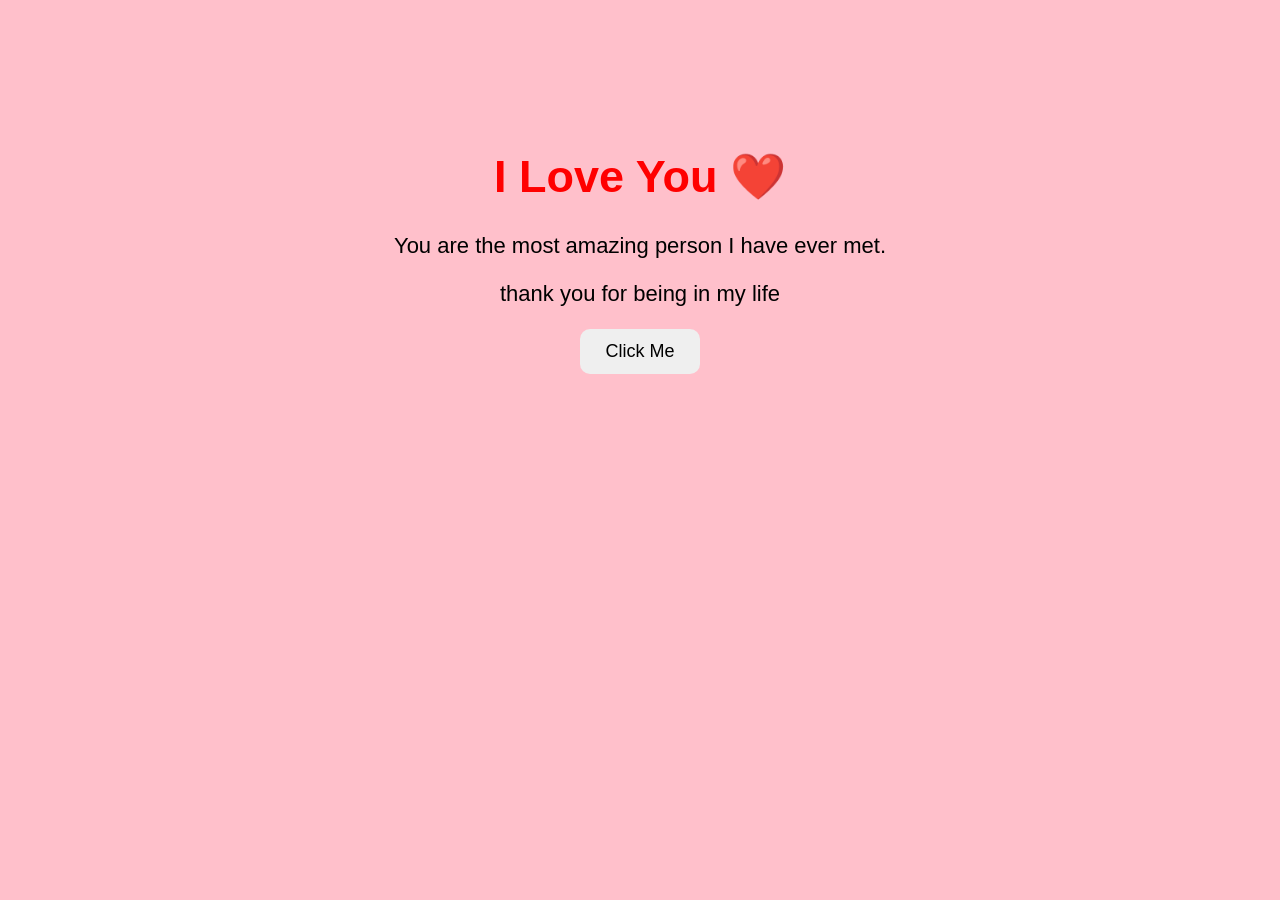
==== index.html @ c49c7eb4 "Rename love.html to index.html" ====
<!DOCTYPE html>
<html lang="en">
<head>
   <title>A Little Message For You ❤️</title>
   <style>
      body {text-align: center; font-family: Arial, sans-serif; background-color: pink; margin: 150px;}
      h1 {color: red; font-size: 45px;}
      p {font-size: 22px;}
      button {padding: 12px 25px; font-size: 18px; border:none; border-radius: 10px; cursor: pointer;}
   </style>
</head>
<body>
    <h1>I Love You ❤️</h1>
    <p>You are the most amazing person I have ever met.</p>
    <p>thank you for being in my life</p>
    <button onclick="alert('I love you more than words can express!❤️')">Click Me</button>
</body>
</html>
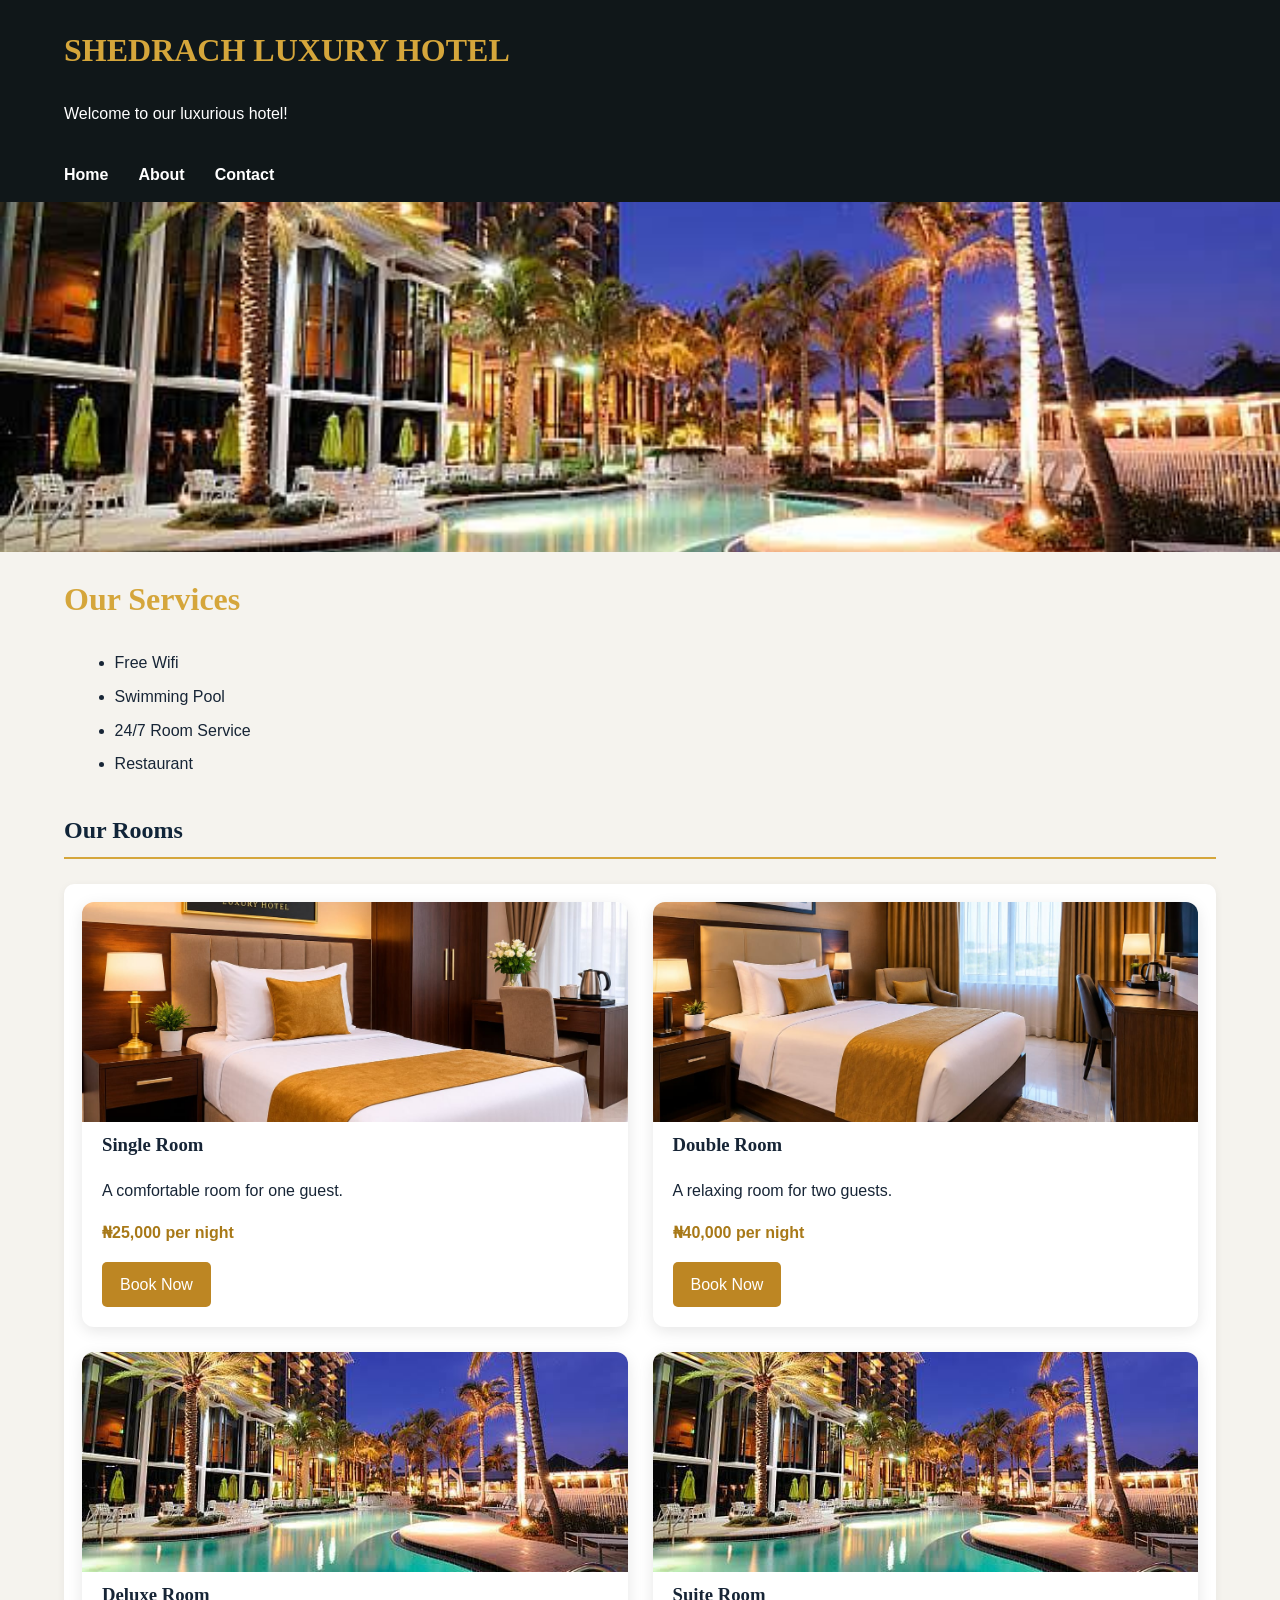
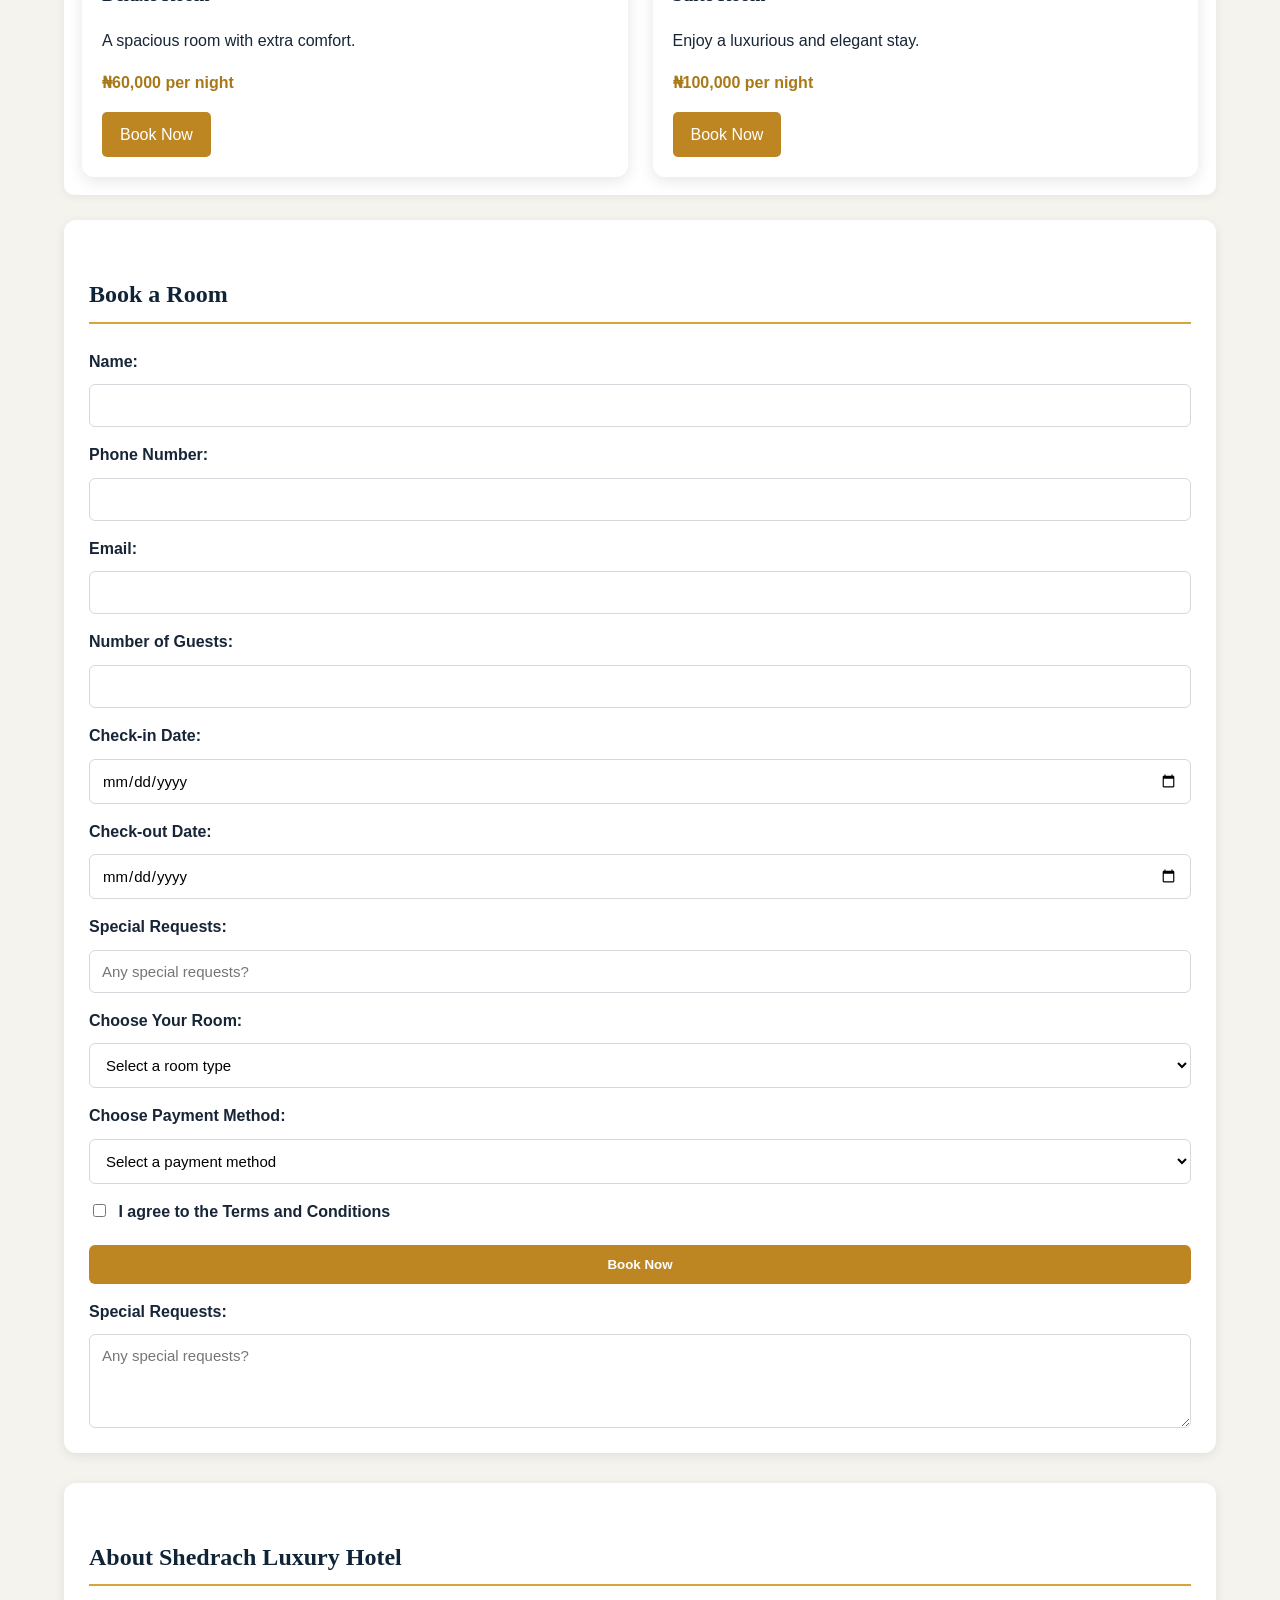
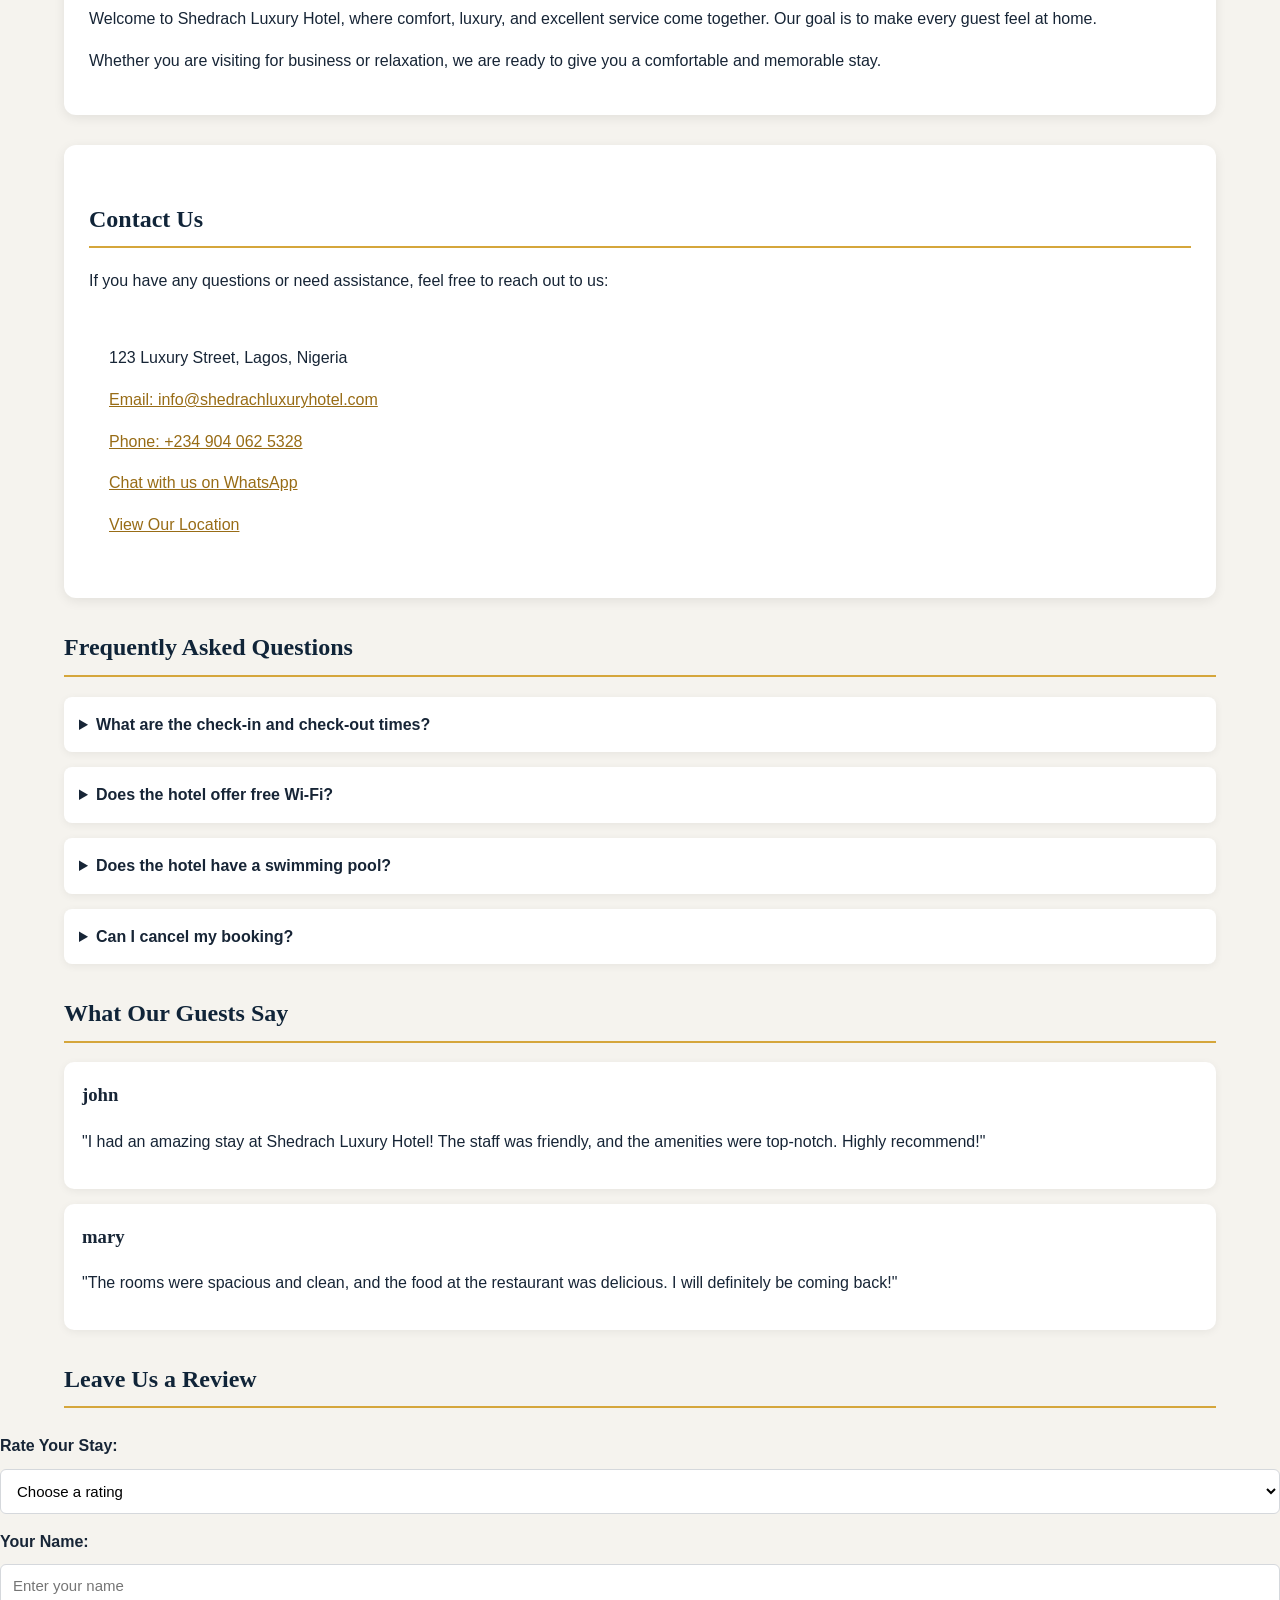
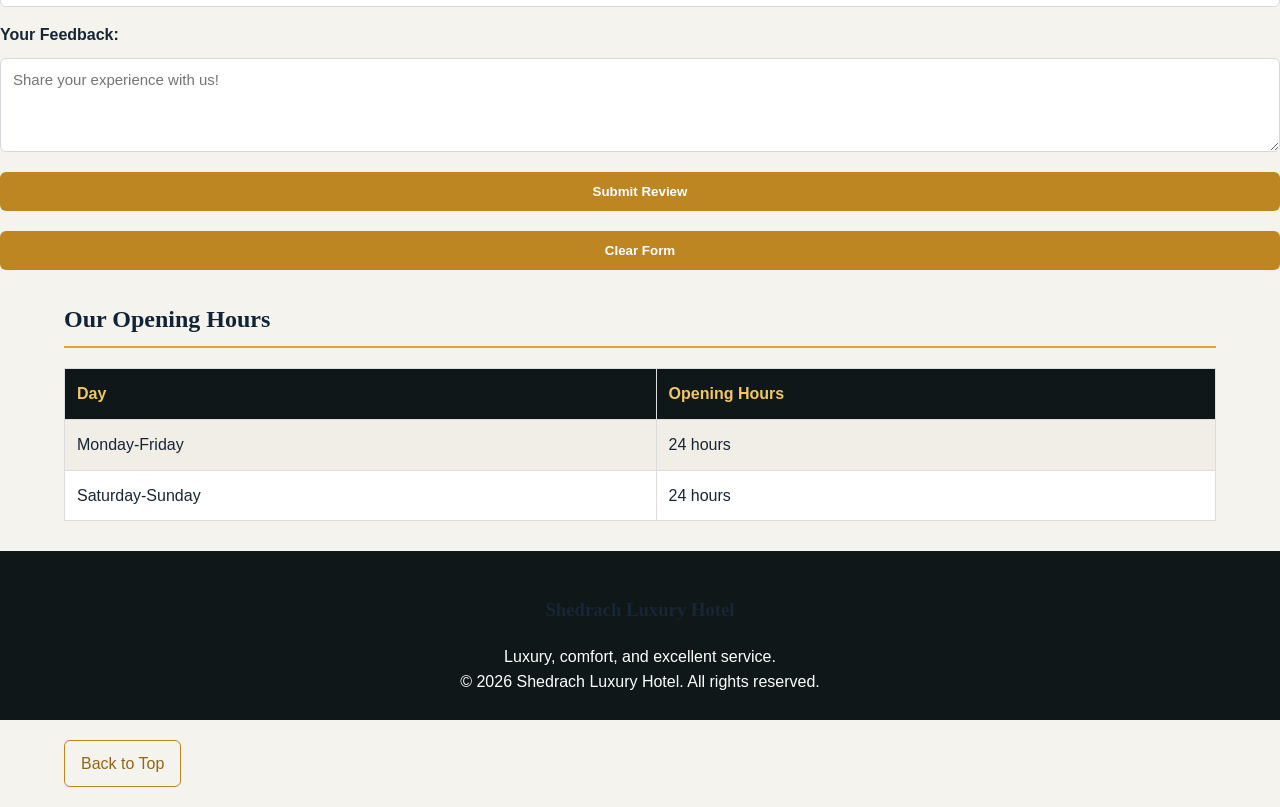
==== commit 8fbaa6a1: "Add files via upload" ====
--- a/index.html
+++ b/index.html
@@ -1,18 +1,252 @@
 <!DOCTYPE html>
 <html lang="en">
 <head>
-   <title>A Little Message For You ❤️</title>
-   <style>
-      body {text-align: center; font-family: Arial, sans-serif; background-color: pink; margin: 150px;}
-      h1 {color: red; font-size: 45px;}
-      p {font-size: 22px;}
-      button {padding: 12px 25px; font-size: 18px; border:none; border-radius: 10px; cursor: pointer;}
-   </style>
+    <title>Shedrach Luxury Hotel</title>
+    <link rel="stylesheet" href="styles.css">
 </head>
 <body>
-    <h1>I Love You ❤️</h1>
-    <p>You are the most amazing person I have ever met.</p>
-    <p>thank you for being in my life</p>
-    <button onclick="alert('I love you more than words can express!❤️')">Click Me</button>
+    <h1 id="top">SHEDRACH LUXURY HOTEL</h1>
+    <p>Welcome to our luxurious hotel!</p>
+    <nav>
+        <a href="#top">Home</a>
+        <a href="#about">About</a>
+        <a href="#contact">Contact</a>
+    </nav>
+    <img src="picture.jpeg" alt="picture" width="250" height="300"> 
+    <h1>Our Services</h1>
+    <ul>
+        <li>Free Wifi</li>
+        <li>Swimming Pool</li>
+        <li>24/7 Room Service</li>
+        <li>Restaurant</li>
+    </ul>
+    <h2>Our Rooms</h2>
+
+<div class="rooms-container">
+
+    <div class="room-card">
+        <img src="single.jpeg" alt="Single Room">
+        <h3>Single Room</h3>
+        <p>A comfortable room for one guest.</p>
+        <p class="price">₦25,000 per night</p>
+        <a href="#top">Book Now</a>
+    </div>
+
+    <div class="room-card">
+        <img src="double.jpeg" alt="Double Room">
+        <h3>Double Room</h3>
+        <p>A relaxing room for two guests.</p>
+        <p class="price">₦40,000 per night</p>
+        <a href="#top">Book Now</a>
+    </div>
+
+    <div class="room-card">
+        <img src="picture.jpeg" alt="Deluxe Room">
+        <h3>Deluxe Room</h3>
+        <p>A spacious room with extra comfort.</p>
+        <p class="price">₦60,000 per night</p>
+        <a href="#top">Book Now</a>
+    </div>
+
+    <div class="room-card">
+        <img src="picture.jpeg" alt="Suite Room">
+        <h3>Suite Room</h3>
+        <p>Enjoy a luxurious and elegant stay.</p>
+        <p class="price">₦100,000 per night</p>
+        <a href="#top">Book Now</a>
+    </div>
+
+</div>
+    <section>
+        <h2>Book a Room</h2>
+        <form onsubmit="return checkDates()">
+            <label for="name">Name:</label>
+            <input type="text" id="name" name="name" required>
+            <label for="phone">Phone Number:</label>
+            <input type="tel" id="phone" name="phone" maxlength="11" required>
+            <label for="email">Email:</label>
+            <input type="email" id="email" name="email" required>
+            <label for="guests">Number of Guests:</label>
+            <input type="number" id="guests" name="guests" min="1" max="10" required>
+            <label for="checkin">Check-in Date:</label>
+            <input type="date" id="checkin" name="checkin" min="2026-10-10" required>
+            <label for="checkout">Check-out Date:</label>
+            <input type="date" id="checkout" name="checkout" required>
+            <label for="message">Special Requests:</label>
+            <input type="text" id="message" name="message" placeholder="Any special requests?">
+            <label for="room">Choose Your Room:</label>
+            <select id="room" name="room" required>
+                <option value="">Select a room type</option>
+                <option value="single">Single Room</option>
+                <option value="double">Double Room</option>
+                <option value="deluxe">Deluxe Room</option>
+                <option value="suite">Suite Room</option>
+            </select>
+            <label for="payment">Choose Payment Method:</label>
+            <select id="payment" name="payment" required>
+                <option value="">Select a payment method</option>
+              <option value="credit">Credit Card</option>
+                <option value="debit">Debit Card</option>
+                <option value="cash">Cash</option>
+            </select>
+            <label for="Terms and Conditions">
+                <input type="checkbox" id="terms" name="terms" required>
+                I agree to the Terms and Conditions
+            </label>
+            <button type="submit">Book Now</button>
+            <label for="requests">Special Requests:</label>
+            <textarea id="requests" name="requests" rows="4" cols="50" placeholder="Any special requests?"></textarea>
+        </form>
+    </section>
+    <section id="about">
+    <h2>About Shedrach Luxury Hotel</h2>
+ <p>
+        Welcome to Shedrach Luxury Hotel, where comfort,
+        luxury, and excellent service come together.
+        Our goal is to make every guest feel at home.
+    </p>
+    <p>
+        Whether you are visiting for business or relaxation,
+        we are ready to give you a comfortable and memorable stay.
+    </p>
+</section>
+    </section>
+
+<section id="contact">
+    <h2>Contact Us</h2>
+
+    <p>If you have any questions or need assistance, feel free to reach out to us:</p>
+
+    <address>
+        <p>123 Luxury Street, Lagos, Nigeria</p>
+
+        <p>
+            <a href="mailto:info@shedrachluxuryhotel.com">
+                Email: info@shedrachluxuryhotel.com
+            </a>
+        </p>
+
+        <p>
+            <a href="tel:+2349040625328">
+                Phone: +234 904 062 5328
+            </a>
+        </p>
+
+        <p>
+            <a href="https://wa.me/2349040625328" target="_blank">
+                Chat with us on WhatsApp
+            </a>
+        </p>
+
+        <p>
+            <a href="https://www.google.com/maps" target="_blank">
+                View Our Location
+            </a>
+        </p>
+    </address>
+</section>
+    <h2>Frequently Asked Questions</h2>
+
+<details>
+    <summary>What are the check-in and check-out times?</summary>
+    <p>Check-in starts at 3:00 PM, and check-out is by 11:00 AM.</p>
+</details>
+
+<details>
+    <summary>Does the hotel offer free Wi-Fi?</summary>
+    <p>Yes, free Wi-Fi is available for our guests.</p>
+</details>
+
+<details>
+    <summary>Does the hotel have a swimming pool?</summary>
+    <p>Yes, guests can enjoy our swimming pool.</p>
+</details>
+
+<details>
+    <summary>Can I cancel my booking?</summary>
+    <p>Please contact our hotel team for information about booking cancellations.</p>
+</details>
+    <h2>What Our Guests Say</h2>
+    <div>
+        <h3>john</h3>
+        <p>"I had an amazing stay at Shedrach Luxury Hotel! The staff was friendly, and the amenities were top-notch. Highly recommend!"</p>
+    </div>
+    <div>
+        <h3>mary</h3>
+        <p>"The rooms were spacious and clean, and the food at the restaurant was delicious. I will definitely be coming back!"</p>
+    </div>
+    <h2>Leave Us a Review</h2>
+
+<form>
+    <label for="guest-rating">Rate Your Stay:</label>
+    <select id="guest-rating" name="guest-rating" required>
+        <option value="">Choose a rating</option>
+        <option value="5">5 - Excellent</option>
+        <option value="4">4 - Good</option>
+        <option value="3">3 - Average</option>
+        <option value="2">2 - Poor</option>
+        <option value="1">1 - Very Poor</option>
+    </select>
+
+    <label for="reviewer-name">Your Name:</label>
+    <input
+        type="text"
+        id="reviewer-name"
+        name="reviewer-name"
+        placeholder="Enter your name"
+        maxlength="50"
+        required
+    >
+
+    <label for="feedback">Your Feedback:</label>
+    <textarea
+        id="feedback"
+        name="feedback"
+        rows="4"
+        maxlength="300"
+        placeholder="Share your experience with us!"
+        required
+    ></textarea>
+
+    <button type="submit">Submit Review</button>
+    <button type="reset">Clear Form</button>
+</form>
+    <h2>Our Opening Hours</h2>
+    <table border="1">
+            <tr>
+                <th>Day</th>
+                <th>Opening Hours</th>
+            </tr>
+            <tr>
+                <td>Monday-Friday</td>
+                <td>24 hours</td>
+            </tr>
+            <tr>
+                <td>Saturday-Sunday</td>
+                <td>24 hours</td>
+            </tr>
+    </table>
+ <footer>
+    <h3>Shedrach Luxury Hotel</h3>
+
+    <p>Luxury, comfort, and excellent service.</p>
+
+    <p>&copy; 2026 Shedrach Luxury Hotel. All rights reserved.</p>
+</footer>
+    <a href="#top">Back to Top</a>
+    <script>
+function checkDates() {
+    const checkin = document.getElementById("checkin").value;
+    const checkout = document.getElementById("checkout").value;
+
+    if (!checkin || !checkout || checkout <= checkin) {
+        alert("Please choose valid check-in and check-out dates.");
+        return false;
+    }
+
+    alert("Thank you! Your booking details are ready.");
+    return false;
+}
+</script>    
 </body>
 </html>
--- a/styles.css
+++ b/styles.css
@@ -0,0 +1,353 @@
+/* GENERAL WEBSITE STYLING */
+* {
+    box-sizing: border-box;
+}
+
+html {
+    scroll-behavior: smooth;
+}
+
+body {
+    margin: 0;
+    font-family: Arial, sans-serif;
+    background-color: #f5f3ee;
+    color: #172536;
+    line-height: 1.6;
+}
+
+/* HEADINGS */
+h1, h2, h3 {
+    font-family: Georgia, serif;
+}
+
+h1 {
+    color: #d5a63b;
+}
+
+h2 {
+    color: #102438;
+    border-bottom: 2px solid #d5a63b;
+    padding-bottom: 8px;
+    margin-top: 30px;
+}
+
+h3 {
+    color: #172536;
+}
+
+/* HEADER AND NAVIGATION */
+body > h1:first-child {
+    background-color: #101719;
+    color: #d5a63b;
+    margin: 0;
+    padding: 25px 5%;
+}
+
+body > p:first-of-type {
+    background-color: #101719;
+    color: white;
+    margin: 0;
+    padding: 0 5% 20px;
+}
+
+nav {
+    background-color: #101719;
+    padding: 15px 5%;
+    display: flex;
+    gap: 30px;
+    flex-wrap: wrap;
+}
+
+nav a {
+    color: white;
+    text-decoration: none;
+    font-weight: bold;
+}
+
+nav a:hover {
+    color: #f3c75e;
+}
+
+/* MAIN HOTEL IMAGE */
+body > img {
+    width: 100%;
+    height: 350px;
+    object-fit: cover;
+    display: block;
+}
+
+/* PAGE SPACING */
+body > h1,
+body > h2,
+body > section,
+body > div,
+body > table,
+body > address,
+body > details {
+    margin-left: 5%;
+    margin-right: 5%;
+}
+
+body > ul,
+body > ol {
+    margin-left: 7%;
+}
+
+/* SERVICES AND ROOM LISTS */
+ul, ol {
+    padding-left: 25px;
+}
+
+li {
+    padding: 4px 0;
+}
+
+/* BOOKING FORM */
+section {
+    background-color: white;
+    padding: 25px;
+    margin-top: 25px;
+    margin-bottom: 30px;
+    border-radius: 12px;
+    box-shadow: 0 3px 12px rgba(0, 0, 0, 0.08);
+}
+
+form {
+    display: flex;
+    flex-direction: column;
+    gap: 10px;
+}
+
+label {
+    font-weight: bold;
+    margin-top: 5px;
+}
+
+input,
+select,
+textarea {
+    width: 100%;
+    padding: 12px;
+    border: 1px solid #d5d8dc;
+    border-radius: 6px;
+    font-family: Arial, sans-serif;
+    font-size: 15px;
+    background-color: #fff;
+}
+
+input:focus,
+select:focus,
+textarea:focus {
+    outline: 2px solid #d5a63b;
+    border-color: #d5a63b;
+}
+
+input[type="checkbox"] {
+    width: auto;
+    margin-right: 8px;
+}
+
+textarea {
+    resize: vertical;
+}
+
+/* BUTTONS */
+button {
+    background-color: #bd8623;
+    color: white;
+    border: none;
+    padding: 12px 20px;
+    border-radius: 6px;
+    font-weight: bold;
+    cursor: pointer;
+    margin-top: 10px;
+}
+
+button:hover {
+    background-color: #946516;
+}
+
+/* CONTACT DETAILS */
+address {
+    background-color: white;
+    padding: 20px;
+    border-radius: 10px;
+    font-style: normal;
+}
+
+address a {
+    color: #986c16;
+    overflow-wrap: anywhere;
+}
+
+address a:hover {
+    color: #172536;
+}
+
+/* FAQ */
+details {
+    background-color: white;
+    padding: 15px;
+    margin-top: 12px;
+    margin-bottom: 15px;
+    border-radius: 8px;
+    box-shadow: 0 2px 8px rgba(0, 0, 0, 0.06);
+}
+
+summary {
+    cursor: pointer;
+    font-weight: bold;
+    color: #172536;
+}
+
+details p {
+    padding-top: 10px;
+}
+
+/* GUEST REVIEWS */
+body > div {
+    background-color: white;
+    padding: 18px;
+    margin-top: 15px;
+    margin-bottom: 15px;
+    border-radius: 10px;
+    box-shadow: 0 2px 8px rgba(0, 0, 0, 0.06);
+}
+
+body > div h3 {
+    margin-top: 0;
+}
+
+/* OPENING HOURS TABLE */
+table {
+    width: 90%;
+    border-collapse: collapse;
+    background-color: white;
+    margin-top: 20px;
+    margin-bottom: 30px;
+}
+
+th {
+    background-color: #101719;
+    color: #f3c75e;
+}
+
+th, td {
+    border: 1px solid #ddd;
+    padding: 12px;
+    text-align: left;
+}
+
+tr:nth-child(even) {
+    background-color: #f1eee7;
+}
+
+/* BACK TO TOP LINK */
+body > a[href="#top"] {
+    display: inline-block;
+    margin: 20px 5%;
+    padding: 10px 16px;
+    border: 1px solid #bd8623;
+    border-radius: 6px;
+    color: #946516;
+    text-decoration: none;
+}
+
+body > a[href="#top"]:hover {
+    background-color: #bd8623;
+    color: white;
+}
+
+/* FOOTER */
+footer {
+    background-color: #101719;
+    color: white;
+    text-align: center;
+    padding: 25px;
+    margin-top: 30px;
+}
+
+footer p {
+    margin: 0;
+}
+
+/* MOBILE PHONE RESPONSIVENESS */
+@media (max-width: 600px) {
+    body > h1:first-child {
+        font-size: 25px;
+        padding: 20px;
+    }
+
+    nav {
+        gap: 15px;
+        padding: 15px 20px;
+    }
+
+    body > img {
+        height: 220px;
+    }
+
+    section {
+        padding: 15px;
+    }
+
+    table {
+        width: 90%;
+        font-size: 14px;
+    }
+
+    th, td {
+        padding: 8px;
+    }
+}
+.rooms-container {
+    display: grid;
+    grid-template-columns: repeat(2, minmax(0, 1fr));
+    gap: 25px;
+    margin: 25px 5%;
+}
+
+.room-card {
+    background: white;
+    border-radius: 12px;
+    overflow: hidden;
+    padding-bottom: 20px;
+    box-shadow: 0 4px 15px rgba(0, 0, 0, 0.1);
+}
+
+.room-card img {
+    width: 100%;
+    height: 220px;
+    object-fit: cover;
+}
+
+.room-card h3,
+.room-card p {
+    margin-left: 20px;
+    margin-right: 20px;
+}
+
+.room-card .price {
+    color: #a87918;
+    font-weight: bold;
+}
+
+.room-card a {
+    display: inline-block;
+    margin-left: 20px;
+    padding: 10px 18px;
+    background: #bd8623;
+    color: white;
+    text-decoration: none;
+    border-radius: 5px;
+}
+
+.room-card a:hover {
+    background: #946516;
+}
+
+@media (max-width: 600px) {
+    .rooms-container {
+        grid-template-columns: 1fr;
+    }
+}
